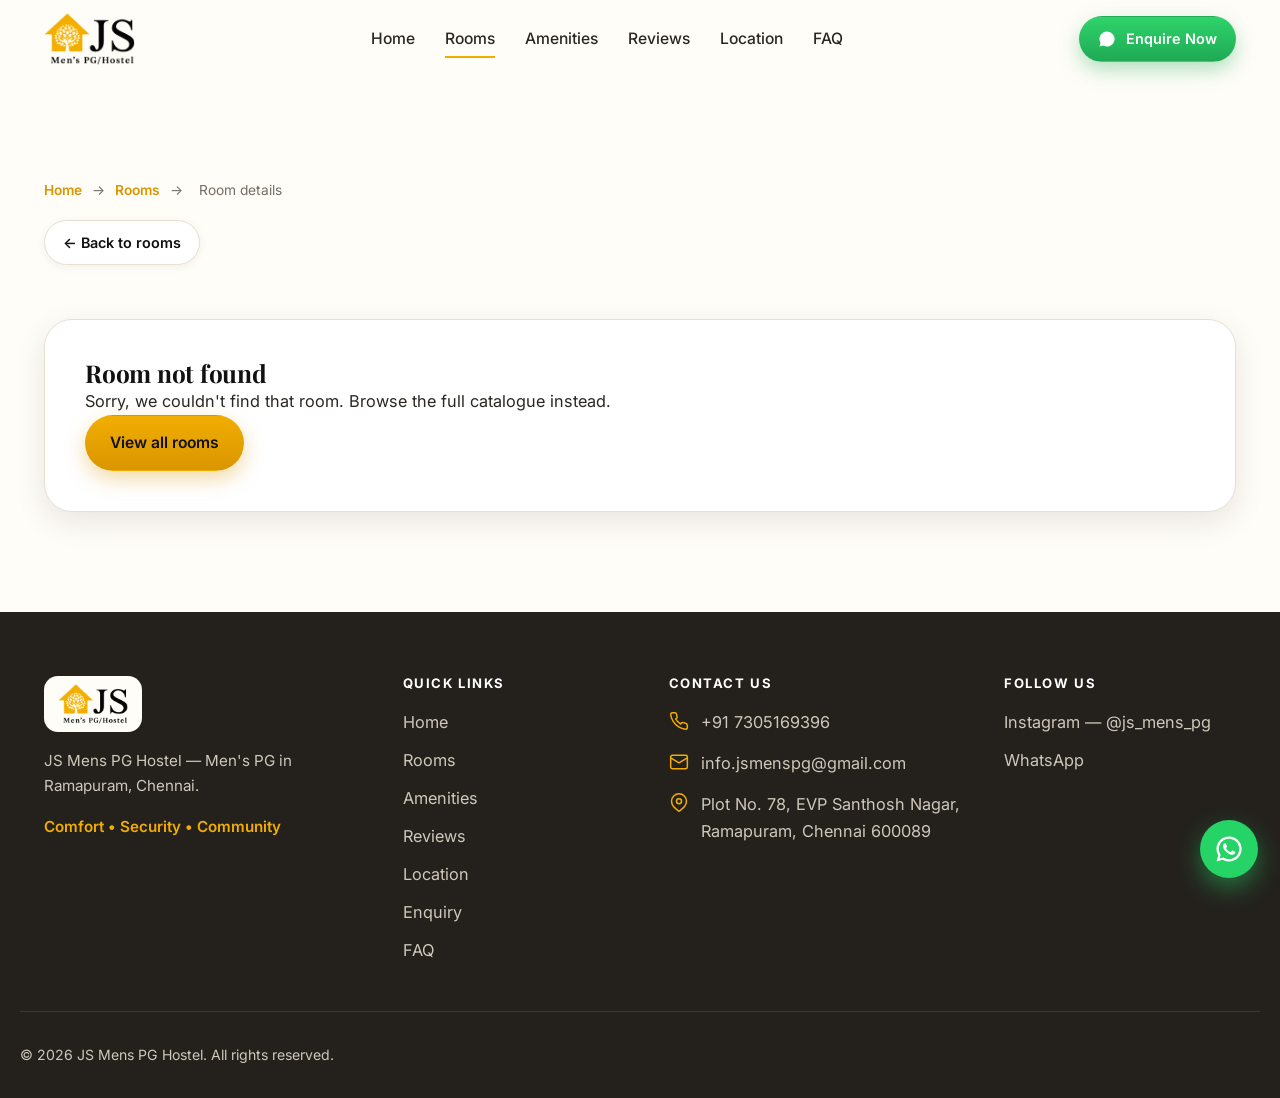
==== room.html @ adfd9f37 "Inset hero logo from right edge so the wordmark is no longer clipped The hero logo watermark used ne" ====
<!doctype html>
<html lang="en-IN">
<head>
<meta charset="UTF-8" />
<meta name="viewport" content="width=device-width, initial-scale=1.0" />
<meta name="theme-color" content="#f2ad00" />
<title>Room Details | Men's PG in Ramapuram, Chennai | JS Mens PG</title>
<meta name="description" content="Room photographs, monthly rent, security deposit and confirmed facilities for men's PG rooms at JS Mens PG, Ramapuram, Chennai. Enquire on WhatsApp." />
<meta name="robots" content="index, follow" />
<meta name="author" content="JS Mens PG Hostel" />
<link rel="canonical" href="https://jsmenspg.vercel.app/rooms.html" />
<meta property="og:type" content="website" />
<meta property="og:site_name" content="JS Mens PG Hostel" />
<meta property="og:locale" content="en_IN" />
<meta property="og:url" content="https://jsmenspg.vercel.app/rooms.html" />
<meta property="og:title" content="Room Details | Men's PG in Ramapuram, Chennai | JS Mens PG" />
<meta property="og:description" content="Room photographs, rent, deposit and facilities at JS Mens PG, Ramapuram, Chennai." />
<meta property="og:image" content="https://jsmenspg.vercel.app/assets/4_sharing_main.png" />
<meta name="twitter:card" content="summary_large_image" />
<meta name="twitter:title" content="Room Details | Men's PG in Ramapuram, Chennai | JS Mens PG" />
<meta name="twitter:description" content="Room photographs, rent, deposit and facilities at JS Mens PG, Ramapuram, Chennai." />
<meta name="twitter:image" content="https://jsmenspg.vercel.app/assets/4_sharing_main.png" />
<link rel="preconnect" href="https://fonts.googleapis.com" />
<link rel="preconnect" href="https://fonts.gstatic.com" crossorigin />
<link href="https://fonts.googleapis.com/css2?family=Playfair+Display:wght@600;700;800&family=Inter:wght@400;500;600;700&display=swap" rel="stylesheet" />
<link rel="stylesheet" href="styles.css?v=30" />
<script type="application/ld+json">
{
  "@context": "https://schema.org",
  "@type": "BreadcrumbList",
  "itemListElement": [
    { "@type": "ListItem", "position": 1, "name": "Home", "item": "https://jsmenspg.vercel.app/" },
    { "@type": "ListItem", "position": 2, "name": "Rooms", "item": "https://jsmenspg.vercel.app/rooms.html" },
    { "@type": "ListItem", "position": 3, "name": "Room details", "item": "https://jsmenspg.vercel.app/room.html" }
  ]
}
</script>
</head>
<body data-room-detail>
<div class="scroll-progress" id="scrollProgress" aria-hidden="true"></div>
<a class="skip-link" href="#roomDetail">Skip to room details</a>

<header class="site-header">
  <div class="container header-inner">
    <a class="brand" href="index.html#top" aria-label="JS Mens PG Hostel — home">
      <img src="assets/logo.png" alt="JS Mens PG Hostel logo" width="800" height="450" />
    </a>

    <nav class="nav" id="primaryNav" aria-label="Primary">
      <a href="index.html#top">Home</a>
      <a href="rooms.html" class="is-active">Rooms</a>
      <a href="index.html#amenities">Amenities</a>
      <a href="index.html#reviews">Reviews</a>
      <a href="index.html#location">Location</a>
      <a href="index.html#faq">FAQ</a>
    </nav>

    <div class="header-cta">
      <a class="btn btn--whatsapp btn--sm" id="headerWaBtn" href="#">
        <svg viewBox="0 0 24 24" fill="currentColor" aria-hidden="true"><path d="M12 2a10 10 0 0 0-8.6 15.1L2 22l5.05-1.36A10 10 0 1 0 12 2z"/></svg>
        Enquire Now
      </a>
      <button class="menu-toggle" id="menuToggle" aria-label="Open menu" aria-expanded="false" aria-controls="primaryNav"><span></span></button>
    </div>
  </div>
</header>

<main id="top">
  <section class="section">
    <div class="container">
      <nav class="breadcrumbs" aria-label="Breadcrumb" style="margin-bottom:18px;">
        <a href="index.html">Home</a> <span aria-hidden="true">→</span> <a href="rooms.html">Rooms</a> <span aria-hidden="true">→</span> <span aria-current="page">Room details</span>
      </nav>

      <section id="roomDetail" aria-live="polite">
        <a class="btn btn--ghost btn--sm detail-back" id="detailBack" href="rooms.html">← Back to rooms</a>
        <div id="detailBody"></div>
      </section>
    </div>
  </section>
</main>

<footer class="site-footer">
  <div class="container footer-grid">
    <div class="footer-brand">
      <a class="brand" href="index.html#top"><img src="assets/logo.png" alt="JS Mens PG Hostel logo" width="800" height="450" /></a>
      <p>JS Mens PG Hostel — Men's PG in Ramapuram, Chennai.</p>
      <p class="footer-tag">Comfort • Security • Community</p>
    </div>

    <div>
      <h4>Quick Links</h4>
      <ul class="footer-links">
        <li><a href="index.html#top">Home</a></li>
        <li><a href="rooms.html">Rooms</a></li>
        <li><a href="index.html#amenities">Amenities</a></li>
        <li><a href="index.html#reviews">Reviews</a></li>
        <li><a href="index.html#location">Location</a></li>
        <li><a href="index.html#enquiry">Enquiry</a></li>
        <li><a href="index.html#faq">FAQ</a></li>
      </ul>
    </div>

    <div>
      <h4>Contact Us</h4>
      <ul class="footer-contact">
        <li><svg class="ico" viewBox="0 0 24 24" fill="none" stroke="currentColor" stroke-width="1.8" stroke-linecap="round" stroke-linejoin="round" aria-hidden="true"><path d="M22 16.9v3a2 2 0 0 1-2.2 2 19.8 19.8 0 0 1-8.6-3.1 19.5 19.5 0 0 1-6-6A19.8 19.8 0 0 1 2 4.2 2 2 0 0 1 4 2h3a2 2 0 0 1 2 1.7c.1 1 .4 1.9.7 2.8a2 2 0 0 1-.5 2.1L8 9.6a16 16 0 0 0 6 6l1-1.2a2 2 0 0 1 2.1-.5c.9.3 1.8.6 2.8.7a2 2 0 0 1 1.7 2z"/></svg><a id="footerPhoneLink" href="#">+91 7305169396</a></li>
        <li><svg class="ico" viewBox="0 0 24 24" fill="none" stroke="currentColor" stroke-width="1.8" stroke-linecap="round" stroke-linejoin="round" aria-hidden="true"><rect x="2" y="4" width="20" height="16" rx="2"/><path d="m2 7 10 6 10-6"/></svg><a id="footerEmail" href="mailto:info.jsmenspg@gmail.com">info.jsmenspg@gmail.com</a></li>
        <li><svg class="ico" viewBox="0 0 24 24" fill="none" stroke="currentColor" stroke-width="1.8" stroke-linecap="round" stroke-linejoin="round" aria-hidden="true"><path d="M21 10c0 6-9 12-9 12s-9-6-9-12a9 9 0 0 1 18 0z"/><circle cx="12" cy="10" r="3"/></svg><span>Plot No. 78, EVP Santhosh Nagar, Ramapuram, Chennai 600089</span></li>
      </ul>
    </div>

    <div>
      <h4>Follow Us</h4>
      <ul class="footer-links">
        <li><a href="https://www.instagram.com/js_mens_pg/" target="_blank" rel="noopener noreferrer">Instagram — @js_mens_pg</a></li>
        <li><a id="footerWaLink" href="#" target="_blank" rel="noopener">WhatsApp</a></li>
      </ul>
    </div>
  </div>

  <div class="container footer-bottom">
    <span>© <span id="year"></span> JS Mens PG Hostel. All rights reserved.</span>
    <a class="to-top" id="toTop" href="#top">Back to top ↑</a>
  </div>
</footer>

<a class="fab-wa" id="fabWaBtn" href="#" aria-label="Enquire on WhatsApp" target="_blank" rel="noopener">
  <svg viewBox="0 0 24 24" fill="currentColor" aria-hidden="true"><path d="M12 2a10 10 0 0 0-8.6 15.1L2 22l5.05-1.36A10 10 0 1 0 12 2zm0 18.2a8.17 8.17 0 0 1-4.17-1.14l-.3-.18-3 .8.8-2.93-.2-.3A8.2 8.2 0 1 1 12 20.2zm4.5-6.13c-.24-.12-1.44-.71-1.66-.79-.22-.08-.38-.12-.55.12-.16.24-.63.79-.77.95-.14.16-.28.18-.52.06-.24-.12-1.02-.38-1.94-1.2-.72-.64-1.2-1.43-1.34-1.67-.14-.24-.02-.37.1-.49.11-.11.24-.28.36-.42.12-.14.16-.24.24-.4.08-.16.04-.3-.02-.42-.06-.12-.55-1.33-.76-1.82-.2-.48-.4-.42-.55-.42h-.47c-.16 0-.42.06-.64.3-.22.24-.85.83-.85 2.02 0 1.19.87 2.34 1 2.5.12.16 1.7 2.6 4.13 3.64.58.25 1.03.4 1.38.51.58.18 1.11.16 1.53.1.47-.07 1.44-.59 1.64-1.16.2-.57.2-1.06.14-1.16-.06-.1-.22-.16-.46-.28z"/></svg>
</a>

<script src="script.js?v=30" defer></script>
<script src="rooms.js?v=30" defer></script>
</body>
</html>
---- styles.css ----
/* ==========================================================================
   JS MENS PG HOSTEL — PREMIUM GOLD / BLACK / IVORY DESIGN SYSTEM
   Complete frontend redesign. All verified business data lives in
   script.js CONFIG + rooms.js ROOMS.
   ========================================================================== */

/* ---------------------------------- Tokens -------------------------------- */
:root {
  --gold: #f2ad00;
  --gold-deep: #d99600;
  --gold-soft: #fbe6a6;
  --black: #111111;
  --charcoal: #24211d;
  --ivory: #fffdf8;
  --cream: #faf5eb;
  --beige: #f5ebdd;
  --muted: #746d63;
  --border: #e8dfd1;
  --white: #ffffff;

  --ink-body: #2b2721;
  --shadow-sm: 0 2px 10px rgba(30, 24, 8, 0.06);
  --shadow-md: 0 10px 30px rgba(30, 24, 8, 0.10);
  --shadow-lg: 0 22px 55px rgba(30, 24, 8, 0.16);

  --radius: 18px;
  --radius-sm: 12px;
  --radius-lg: 28px;

  --maxw: 1240px;
  --gutter: 24px;
  --header-h: 78px;

  --serif: "Playfair Display", Georgia, "Times New Roman", serif;
  --sans: "Inter", -apple-system, BlinkMacSystemFont, "Segoe UI", Roboto,
    Helvetica, Arial, sans-serif;

  --ease: cubic-bezier(0.22, 0.61, 0.36, 1);
}

/* --------------------------------- Reset ---------------------------------- */
*,
*::before,
*::after {
  box-sizing: border-box;
}

* {
  margin: 0;
}

html {
  scroll-behavior: smooth;
  scroll-padding-top: calc(var(--header-h) + 12px);
  -webkit-text-size-adjust: 100%;
}

body {
  font-family: var(--sans);
  color: var(--ink-body);
  background: var(--ivory);
  line-height: 1.65;
  font-size: 1.02rem;
  -webkit-font-smoothing: antialiased;
  overflow-x: hidden;
}

img {
  max-width: 100%;
  display: block;
}

a {
  color: inherit;
  text-decoration: none;
}

button {
  font-family: inherit;
  cursor: pointer;
}

h1,
h2,
h3,
h4 {
  font-family: var(--serif);
  color: var(--black);
  line-height: 1.14;
  font-weight: 700;
  letter-spacing: -0.01em;
}

:focus-visible {
  outline: 3px solid var(--gold);
  outline-offset: 2px;
  border-radius: 4px;
}

/* --------------------------------- Layout --------------------------------- */
.container {
  width: 100%;
  max-width: var(--maxw);
  margin-inline: auto;
  padding-inline: var(--gutter);
}

.section {
  padding-block: clamp(56px, 8vw, 100px);
}

.section--cream {
  background: var(--cream);
}

.section--beige {
  background: var(--beige);
}

.eyebrow {
  display: inline-flex;
  align-items: center;
  gap: 12px;
  font-family: var(--sans);
  font-size: 0.78rem;
  font-weight: 700;
  letter-spacing: 0.16em;
  text-transform: uppercase;
  color: var(--gold-deep);
}

.eyebrow::before {
  content: "";
  width: 34px;
  height: 2px;
  background: var(--gold);
  border-radius: 2px;
}

.section-title {
  font-size: clamp(1.9rem, 3.6vw, 2.9rem);
  margin-top: 14px;
}

.section-sub {
  color: var(--muted);
  max-width: 52ch;
  margin-top: 14px;
  font-size: 1.06rem;
}

.section-head {
  display: flex;
  align-items: flex-end;
  justify-content: space-between;
  gap: 24px;
  flex-wrap: wrap;
}

/* --------------------------------- Buttons -------------------------------- */
.btn {
  display: inline-flex;
  align-items: center;
  justify-content: center;
  gap: 10px;
  padding: 14px 24px;
  border-radius: 999px;
  font-weight: 600;
  font-size: 0.98rem;
  border: 1.5px solid transparent;
  transition: transform 0.18s var(--ease), box-shadow 0.18s var(--ease),
    background 0.18s var(--ease), color 0.18s var(--ease);
  white-space: nowrap;
}

.btn svg {
  width: 18px;
  height: 18px;
}

.btn--gold {
  background: linear-gradient(180deg, var(--gold), var(--gold-deep));
  color: var(--black);
  box-shadow: 0 8px 20px rgba(217, 150, 0, 0.35);
}

.btn--gold:hover {
  transform: translateY(-2px);
  box-shadow: 0 12px 26px rgba(217, 150, 0, 0.45);
}

.btn--ghost {
  background: var(--white);
  color: var(--black);
  border-color: var(--border);
  box-shadow: var(--shadow-sm);
}

.btn--ghost:hover {
  transform: translateY(-2px);
  border-color: var(--gold);
}

.btn--dark {
  background: var(--black);
  color: var(--white);
}

.btn--dark:hover {
  transform: translateY(-2px);
  background: var(--charcoal);
}

.btn--whatsapp {
  background: linear-gradient(180deg, #2fd36b, #1faa54);
  color: #fff;
  box-shadow: 0 8px 20px rgba(31, 170, 84, 0.35);
}

.btn--whatsapp:hover {
  transform: translateY(-2px);
  box-shadow: 0 12px 26px rgba(31, 170, 84, 0.45);
}

.btn--call {
  background: linear-gradient(180deg, #3b82f6, #1d5fd0);
  color: #fff;
  box-shadow: 0 8px 20px rgba(29, 95, 208, 0.35);
}

.btn--call:hover {
  transform: translateY(-2px);
  box-shadow: 0 12px 26px rgba(29, 95, 208, 0.45);
}

.btn--sm {
  padding: 10px 18px;
  font-size: 0.9rem;
}

/* --------------------------------- Header --------------------------------- */
.site-header {
  position: sticky;
  top: 0;
  z-index: 100;
  background: rgba(255, 253, 248, 0.92);
  backdrop-filter: saturate(1.4) blur(8px);
  border-bottom: 1px solid transparent;
  transition: box-shadow 0.25s var(--ease), border-color 0.25s var(--ease);
}

.site-header.is-scrolled {
  border-bottom-color: var(--border);
  box-shadow: var(--shadow-sm);
}

.header-inner {
  height: var(--header-h);
  display: flex;
  align-items: center;
  justify-content: space-between;
  gap: 24px;
}

.brand {
  display: flex;
  align-items: center;
  gap: 12px;
}

.brand img {
  height: 52px;
  width: auto;
}

.nav {
  display: flex;
  align-items: center;
  gap: 30px;
}

.nav a {
  font-weight: 500;
  font-size: 0.98rem;
  color: var(--ink-body);
  position: relative;
  padding: 6px 0;
}

.nav a::after {
  content: "";
  position: absolute;
  left: 0;
  bottom: 0;
  height: 2px;
  width: 0;
  background: var(--gold);
  transition: width 0.22s var(--ease);
}

.nav a:hover::after,
.nav a.is-active::after {
  width: 100%;
}

.header-cta {
  display: flex;
  align-items: center;
  gap: 14px;
}

.menu-toggle {
  display: none;
  width: 46px;
  height: 46px;
  border-radius: 12px;
  border: 1px solid var(--border);
  background: var(--white);
  align-items: center;
  justify-content: center;
}

.menu-toggle span,
.menu-toggle span::before,
.menu-toggle span::after {
  content: "";
  display: block;
  width: 20px;
  height: 2px;
  background: var(--black);
  position: relative;
  transition: transform 0.2s var(--ease), opacity 0.2s var(--ease);
}

.menu-toggle span::before {
  position: absolute;
  top: -6px;
}

.menu-toggle span::after {
  position: absolute;
  top: 6px;
}

.menu-toggle[aria-expanded="true"] span {
  background: transparent;
}

.menu-toggle[aria-expanded="true"] span::before {
  transform: translateY(6px) rotate(45deg);
}

.menu-toggle[aria-expanded="true"] span::after {
  transform: translateY(-6px) rotate(-45deg);
}

/* ---------------------------------- Hero ---------------------------------- */
.hero {
  position: relative;
  overflow: hidden;
  isolation: isolate;
  display: flex;
  align-items: center;
  min-height: clamp(560px, 88vh, 860px);
  background:
    radial-gradient(60% 78% at 76% 46%, rgba(242, 173, 0, 0.12) 0%, rgba(242, 173, 0, 0) 62%),
    linear-gradient(160deg, var(--ivory) 0%, var(--cream) 55%, var(--beige) 100%);
}

.hero-mark {
  position: absolute;
  top: 50%;
  right: clamp(28px, 4vw, 72px);
  width: clamp(280px, 40vw, 560px);
  height: auto;
  transform: translateY(-50%);
  opacity: 0.9;
  z-index: 0;
  pointer-events: none;
  will-change: transform, opacity;
}

.hero-inner {
  position: relative;
  z-index: 1;
  padding-block: clamp(48px, 7vw, 90px);
}

.hero-copy {
  max-width: 660px;
}

.hero .eyebrow {
  color: var(--gold-deep);
}

.hero h1 {
  font-size: clamp(2.4rem, 5.4vw, 4.2rem);
  margin-top: 18px;
  color: var(--black);
}

.hero h1 .accent {
  color: var(--gold-deep);
}

.hero-lede {
  color: var(--muted);
  font-size: 1.16rem;
  margin-top: 18px;
  max-width: 46ch;
}

.hero-actions {
  display: flex;
  gap: 14px;
  margin-top: 32px;
  flex-wrap: wrap;
}

.hero-benefits {
  display: grid;
  grid-template-columns: repeat(4, 1fr);
  gap: 18px;
  margin-top: 44px;
  padding-top: 28px;
  border-top: 1px solid var(--border);
}

.benefit {
  display: flex;
  flex-direction: column;
  align-items: center;
  gap: 8px;
  text-align: center;
  font-size: 0.86rem;
  font-weight: 600;
  color: var(--charcoal);
}

.benefit .ico {
  width: 40px;
  height: 40px;
  color: var(--gold-deep);
}

/* ----------------------------- Room carousel ------------------------------ */
.carousel {
  margin-top: 40px;
  position: relative;
}

.carousel-track {
  display: flex;
  gap: 22px;
  overflow-x: auto;
  scroll-snap-type: x mandatory;
  padding: 6px 4px 26px;
  scrollbar-width: none;
  -webkit-overflow-scrolling: touch;
}

.carousel-track::-webkit-scrollbar {
  display: none;
}

.room-card {
  flex: 0 0 clamp(258px, 26vw, 300px);
  scroll-snap-align: start;
  background: var(--white);
  border: 1px solid var(--border);
  border-radius: var(--radius);
  overflow: hidden;
  box-shadow: var(--shadow-sm);
  display: flex;
  flex-direction: column;
  transition: transform 0.22s var(--ease), box-shadow 0.22s var(--ease);
}

.room-card:hover {
  transform: translateY(-6px);
  box-shadow: var(--shadow-md);
}

.room-card__photo {
  aspect-ratio: 4 / 3;
  background: var(--beige);
  position: relative;
  overflow: hidden;
}

.room-card__photo img {
  width: 100%;
  height: 100%;
  object-fit: cover;
}

.room-card__photo .no-photo {
  position: absolute;
  inset: 0;
  display: grid;
  place-items: center;
  color: var(--muted);
  background: repeating-linear-gradient(
    45deg,
    var(--beige),
    var(--beige) 12px,
    #efe4d3 12px,
    #efe4d3 24px
  );
}

.room-card__body {
  padding: 18px 18px 20px;
  display: flex;
  flex-direction: column;
  gap: 6px;
  flex: 1;
}

.room-card__type {
  font-size: 0.74rem;
  font-weight: 700;
  letter-spacing: 0.1em;
  text-transform: uppercase;
  color: var(--gold-deep);
}

.room-card__name {
  font-size: 1.22rem;
}

.room-card__price {
  font-weight: 700;
  color: var(--black);
  font-size: 1.05rem;
  margin-top: 2px;
}

.room-card__price span {
  font-weight: 500;
  color: var(--muted);
  font-size: 0.9rem;
}

.room-card__deposit {
  font-size: 0.88rem;
  color: var(--muted);
}

.room-card__foot {
  margin-top: auto;
  padding-top: 14px;
  display: flex;
  align-items: center;
  gap: 10px;
}

.room-card__foot .btn {
  flex: 1;
}

.icon-btn {
  width: 42px;
  height: 42px;
  flex: 0 0 42px;
  border-radius: 50%;
  border: 1px solid var(--border);
  background: var(--white);
  display: grid;
  place-items: center;
  color: var(--gold-deep);
  transition: background 0.18s var(--ease), color 0.18s var(--ease);
}

.icon-btn:hover {
  background: var(--gold);
  color: var(--black);
}

.icon-btn svg {
  width: 20px;
  height: 20px;
}

.carousel-nav {
  display: flex;
  gap: 10px;
}

.carousel-nav .icon-btn {
  width: 48px;
  height: 48px;
  box-shadow: var(--shadow-sm);
}

.carousel-nav .icon-btn:disabled {
  opacity: 0.4;
  cursor: default;
  background: var(--white);
  color: var(--muted);
}

/* -------------------------------- Amenities ------------------------------- */
.amenities-grid {
  display: grid;
  grid-template-columns: repeat(4, 1fr);
  gap: 20px;
  margin-top: 44px;
}

.amenity {
  background: var(--cream);
  border: 1px solid var(--border);
  border-radius: var(--radius);
  padding: 28px 20px;
  text-align: center;
  display: flex;
  flex-direction: column;
  align-items: center;
  gap: 12px;
  transition: transform 0.2s var(--ease), box-shadow 0.2s var(--ease);
}

.amenity:hover {
  transform: translateY(-4px);
  box-shadow: var(--shadow-md);
}

.amenity .ico {
  width: 46px;
  height: 46px;
  color: var(--gold-deep);
}

.amenity h3 {
  font-family: var(--sans);
  font-size: 1rem;
  font-weight: 700;
  color: var(--black);
}

.amenity-photo-band {
  display: grid;
  grid-template-columns: repeat(3, 1fr);
  gap: 20px;
  margin-top: 28px;
}

.amenity-photo {
  border-radius: var(--radius);
  overflow: hidden;
  box-shadow: var(--shadow-sm);
  aspect-ratio: 4 / 3;
  position: relative;
}

.amenity-photo img {
  width: 100%;
  height: 100%;
  object-fit: cover;
}

.amenity-photo figcaption {
  position: absolute;
  left: 0;
  right: 0;
  bottom: 0;
  padding: 22px 16px 12px;
  background: linear-gradient(transparent, rgba(17, 17, 17, 0.72));
  color: var(--white);
  font-size: 0.86rem;
  font-weight: 600;
}

/* --------------------------------- Reviews -------------------------------- */
.reviews {
  background: var(--cream);
}

.reviews-summary {
  display: flex;
  align-items: center;
  gap: 14px;
  margin-top: 20px;
}

.google-badge {
  display: inline-flex;
  align-items: center;
  gap: 8px;
  font-weight: 700;
  color: var(--black);
}

.google-badge .g {
  font-family: var(--sans);
  font-weight: 800;
}

.reviews-empty {
  margin-top: 34px;
  background: var(--white);
  border: 1px dashed var(--border);
  border-radius: var(--radius);
  padding: 40px 28px;
  text-align: center;
  color: var(--muted);
}

.reviews-empty strong {
  color: var(--black);
  font-family: var(--serif);
  font-size: 1.3rem;
  display: block;
  margin-bottom: 8px;
}

/* --------------------------------- Location ------------------------------- */
.location-grid {
  display: grid;
  grid-template-columns: 1fr 1.1fr;
  gap: 34px;
  align-items: stretch;
  margin-top: 40px;
}

.address-card {
  background: var(--white);
  border: 1px solid var(--border);
  border-radius: var(--radius);
  padding: 26px;
  box-shadow: var(--shadow-sm);
}

.address-card .label {
  font-size: 0.78rem;
  font-weight: 700;
  letter-spacing: 0.12em;
  text-transform: uppercase;
  color: var(--gold-deep);
}

.address-card address {
  font-style: normal;
  font-size: 1.1rem;
  color: var(--black);
  margin-top: 10px;
  font-weight: 600;
}

.landmarks {
  list-style: none;
  padding: 0;
  margin: 22px 0 0;
  display: grid;
  grid-template-columns: 1fr 1fr;
  gap: 12px 18px;
}

.landmarks li {
  display: flex;
  align-items: center;
  gap: 10px;
  color: var(--ink-body);
  font-size: 0.96rem;
}

.landmarks li::before {
  content: "";
  width: 8px;
  height: 8px;
  border-radius: 50%;
  background: var(--gold);
  flex: 0 0 8px;
}

.location-actions {
  display: flex;
  gap: 12px;
  margin-top: 26px;
  flex-wrap: wrap;
}

.map-frame {
  border-radius: var(--radius);
  overflow: hidden;
  box-shadow: var(--shadow-md);
  border: 1px solid var(--border);
  min-height: 340px;
  height: 100%;
}

.map-frame iframe {
  width: 100%;
  height: 100%;
  min-height: 340px;
  border: 0;
  display: block;
}

/* --------------------------------- Enquiry -------------------------------- */
.enquiry-grid {
  display: grid;
  grid-template-columns: 1fr 1fr;
  gap: 40px;
  align-items: start;
  margin-top: 40px;
}

.contact-methods {
  display: grid;
  gap: 14px;
  margin-top: 26px;
}

.contact-method {
  display: flex;
  align-items: center;
  gap: 14px;
  background: var(--white);
  border: 1px solid var(--border);
  border-radius: var(--radius-sm);
  padding: 16px 18px;
  transition: border-color 0.18s var(--ease), transform 0.18s var(--ease);
}

.contact-method:hover {
  border-color: var(--gold);
  transform: translateX(3px);
}

.contact-method .ico {
  width: 26px;
  height: 26px;
  color: var(--gold-deep);
  flex: 0 0 26px;
}

.contact-method .m-label {
  font-size: 0.8rem;
  color: var(--muted);
  font-weight: 600;
}

.contact-method .m-value {
  font-weight: 700;
  color: var(--black);
}

.enquiry-form {
  background: var(--white);
  border: 1px solid var(--border);
  border-radius: var(--radius-lg);
  padding: 30px;
  box-shadow: var(--shadow-md);
}

.field {
  margin-bottom: 16px;
}

.field label {
  display: block;
  font-size: 0.86rem;
  font-weight: 600;
  color: var(--ink-body);
  margin-bottom: 7px;
}

.field input,
.field select,
.field textarea {
  width: 100%;
  padding: 13px 15px;
  border: 1.5px solid var(--border);
  border-radius: var(--radius-sm);
  font-family: inherit;
  font-size: 1rem;
  color: var(--ink-body);
  background: var(--ivory);
  transition: border-color 0.18s var(--ease), box-shadow 0.18s var(--ease);
}

.field textarea {
  resize: vertical;
  min-height: 110px;
}

.field input:focus,
.field select:focus,
.field textarea:focus {
  outline: none;
  border-color: var(--gold);
  box-shadow: 0 0 0 4px rgba(242, 173, 0, 0.16);
}

.field .error {
  color: #c0392b;
  font-size: 0.82rem;
  margin-top: 6px;
  display: none;
}

.field.invalid input,
.field.invalid textarea,
.field.invalid select {
  border-color: #c0392b;
}

.field.invalid .error {
  display: block;
}

.form-row {
  display: grid;
  grid-template-columns: 1fr 1fr;
  gap: 16px;
}

.form-note {
  font-size: 0.84rem;
  color: var(--muted);
  margin-top: 12px;
}

.enquiry-form .btn {
  width: 100%;
  margin-top: 6px;
}

/* ----------------------------------- FAQ ---------------------------------- */
.faq {
  margin-top: 60px;
}

.faq-list {
  margin-top: 26px;
  display: grid;
  gap: 12px;
  max-width: 860px;
}

.faq-item {
  background: var(--white);
  border: 1px solid var(--border);
  border-radius: var(--radius-sm);
  overflow: hidden;
}

.faq-item summary {
  list-style: none;
  cursor: pointer;
  padding: 18px 20px;
  font-weight: 600;
  color: var(--black);
  display: flex;
  align-items: center;
  justify-content: space-between;
  gap: 16px;
}

.faq-item summary::-webkit-details-marker {
  display: none;
}

.faq-item summary::after {
  content: "+";
  font-size: 1.4rem;
  color: var(--gold-deep);
  line-height: 1;
  transition: transform 0.2s var(--ease);
}

.faq-item[open] summary::after {
  transform: rotate(45deg);
}

.faq-item p {
  padding: 0 20px 20px;
  color: var(--muted);
}

/* ---------------------------------- Detail -------------------------------- */
.room-detail {
  background: var(--white);
  border: 1px solid var(--border);
  border-radius: var(--radius-lg);
  box-shadow: var(--shadow-md);
  padding: clamp(22px, 4vw, 40px);
  margin-top: 34px;
}

.room-detail[hidden] {
  display: none;
}

.detail-back {
  margin-bottom: 20px;
}

.detail-grid {
  display: grid;
  grid-template-columns: 1.1fr 1fr;
  gap: 30px;
  align-items: start;
}

.detail-gallery .main {
  border-radius: var(--radius);
  overflow: hidden;
  aspect-ratio: 4 / 3;
  background: var(--beige);
}

.detail-gallery .main img {
  width: 100%;
  height: 100%;
  object-fit: cover;
}

.detail-gallery .thumbs {
  display: grid;
  grid-template-columns: repeat(3, 1fr);
  gap: 12px;
  margin-top: 12px;
}

.detail-gallery .thumbs button {
  border: 2px solid var(--border);
  border-radius: 12px;
  overflow: hidden;
  padding: 0;
  background: var(--beige);
  aspect-ratio: 4 / 3;
}

.detail-gallery .thumbs button.is-active {
  border-color: var(--gold);
}

.detail-gallery .thumbs img {
  width: 100%;
  height: 100%;
  object-fit: cover;
}

.detail-info h2 {
  font-size: clamp(1.6rem, 3vw, 2.2rem);
}

.detail-price {
  font-size: 1.5rem;
  font-weight: 800;
  color: var(--gold-deep);
  margin: 12px 0 4px;
}

.detail-facts {
  margin: 20px 0;
  display: grid;
  gap: 10px;
}

.detail-facts .row {
  display: flex;
  justify-content: space-between;
  gap: 16px;
  padding-bottom: 10px;
  border-bottom: 1px dashed var(--border);
}

.detail-facts .row dt {
  color: var(--muted);
  font-weight: 600;
}

.detail-facts .row dd {
  color: var(--black);
  font-weight: 600;
  text-align: right;
}

.facility-list {
  list-style: none;
  padding: 0;
  margin: 8px 0 24px;
  display: grid;
  gap: 10px;
}

.facility-list li {
  display: flex;
  align-items: flex-start;
  gap: 10px;
  color: var(--ink-body);
}

.facility-list li svg {
  width: 18px;
  height: 18px;
  color: var(--gold-deep);
  flex: 0 0 18px;
  margin-top: 3px;
}

.detail-actions {
  display: flex;
  gap: 12px;
  flex-wrap: wrap;
}

/* ---------------------------------- Footer -------------------------------- */
.site-footer {
  background: var(--charcoal);
  color: #cfc7ba;
  padding-top: 64px;
}

.footer-grid {
  display: grid;
  grid-template-columns: 1.4fr 1fr 1.3fr 1fr;
  gap: 34px;
}

.footer-brand .brand img {
  height: 56px;
  width: auto;
  background: var(--ivory);
  padding: 8px 14px;
  border-radius: 14px;
}

.footer-brand p {
  margin-top: 16px;
  font-size: 0.95rem;
  max-width: 30ch;
}

.footer-tag {
  color: var(--gold);
  font-weight: 600;
  margin-top: 10px;
}

.site-footer h4 {
  color: var(--white);
  font-family: var(--sans);
  font-size: 0.82rem;
  letter-spacing: 0.12em;
  text-transform: uppercase;
  margin-bottom: 18px;
}

.footer-links {
  list-style: none;
  padding: 0;
  display: grid;
  gap: 11px;
}

.footer-links a {
  color: #cfc7ba;
  transition: color 0.16s var(--ease);
}

.footer-links a:hover {
  color: var(--gold);
}

.footer-contact {
  list-style: none;
  padding: 0;
  display: grid;
  gap: 14px;
}

.footer-contact li {
  display: flex;
  align-items: flex-start;
  gap: 12px;
}

.footer-contact .ico {
  width: 20px;
  height: 20px;
  color: var(--gold);
  flex: 0 0 20px;
  margin-top: 2px;
}

.footer-contact a:hover {
  color: var(--gold);
}

.footer-bottom {
  margin-top: 48px;
  border-top: 1px solid rgba(255, 255, 255, 0.1);
  padding: 22px 0;
  display: flex;
  align-items: center;
  justify-content: space-between;
  gap: 16px;
  flex-wrap: wrap;
  font-size: 0.88rem;
}

.to-top {
  display: inline-flex;
  align-items: center;
  gap: 8px;
  color: var(--gold);
  font-weight: 600;
  border: 1px solid rgba(242, 173, 0, 0.4);
  border-radius: 999px;
  padding: 8px 16px;
  transition: background 0.18s var(--ease);
}

.to-top:hover {
  background: rgba(242, 173, 0, 0.12);
}

/* -------------------------------- Floating WA ----------------------------- */
.fab-wa {
  position: fixed;
  right: 22px;
  bottom: 22px;
  z-index: 90;
  width: 58px;
  height: 58px;
  border-radius: 50%;
  background: #25d366;
  color: #fff;
  display: grid;
  place-items: center;
  box-shadow: 0 10px 24px rgba(37, 211, 102, 0.45);
  transition: transform 0.18s var(--ease);
}

.fab-wa:hover {
  transform: scale(1.06);
}

.fab-wa svg {
  width: 30px;
  height: 30px;
}

/* --------------------------------- Reveal --------------------------------- */
.reveal {
  opacity: 0;
  transform: translateY(26px) scale(0.985);
  transition: opacity 0.75s cubic-bezier(0.16, 1, 0.3, 1),
    transform 0.75s cubic-bezier(0.16, 1, 0.3, 1);
}

.reveal.is-visible {
  opacity: 1;
  transform: none;
}

/* ------------------------------ Scroll progress --------------------------- */
.scroll-progress {
  position: fixed;
  top: 0;
  left: 0;
  height: 3px;
  width: 0;
  z-index: 300;
  background: linear-gradient(90deg, var(--gold), var(--gold-deep));
  box-shadow: 0 1px 8px rgba(217, 150, 0, 0.5);
  pointer-events: none;
}

/* --------------------------- Hero entrance motion ------------------------- */
@keyframes heroUp {
  from {
    opacity: 0;
    transform: translateY(26px);
  }
  to {
    opacity: 1;
    transform: none;
  }
}

.hero-copy > * {
  opacity: 0;
  animation: heroUp 0.9s cubic-bezier(0.16, 1, 0.3, 1) forwards;
}

.hero-copy > *:nth-child(1) { animation-delay: 0.12s; }
.hero-copy > *:nth-child(2) { animation-delay: 0.24s; }
.hero-copy > *:nth-child(3) { animation-delay: 0.36s; }
.hero-copy > *:nth-child(4) { animation-delay: 0.48s; }
.hero-copy > *:nth-child(5) { animation-delay: 0.6s; }

/* -------------------------------- Utilities ------------------------------- */
.breadcrumbs {
  font-size: 0.86rem;
  color: var(--muted);
}

.breadcrumbs a {
  color: var(--gold-deep);
  font-weight: 600;
}

.breadcrumbs a:hover {
  text-decoration: underline;
}

.breadcrumbs span {
  margin-inline: 6px;
}
.sr-only {
  position: absolute;
  width: 1px;
  height: 1px;
  padding: 0;
  margin: -1px;
  overflow: hidden;
  clip: rect(0, 0, 0, 0);
  white-space: nowrap;
  border: 0;
}

.skip-link {
  position: absolute;
  left: 12px;
  top: -60px;
  background: var(--black);
  color: #fff;
  padding: 10px 16px;
  border-radius: 8px;
  z-index: 200;
  transition: top 0.2s var(--ease);
}

.skip-link:focus {
  top: 12px;
}

/* -------------------------------- Responsive ------------------------------ */
@media (max-width: 980px) {
  .hero {
    min-height: clamp(520px, 92vh, 760px);
  }

  .hero-copy {
    max-width: 100%;
  }

  .hero-mark {
    width: clamp(220px, 42vw, 380px);
    opacity: 0.6;
    right: 16px;
  }

  .amenities-grid {
    grid-template-columns: repeat(2, 1fr);
  }

  .location-grid,
  .enquiry-grid,
  .detail-grid {
    grid-template-columns: 1fr;
  }

  .footer-grid {
    grid-template-columns: 1fr 1fr;
    gap: 30px;
  }
}

@media (max-width: 820px) {
  .nav {
    position: fixed;
    inset: var(--header-h) 0 auto 0;
    flex-direction: column;
    align-items: stretch;
    gap: 4px;
    background: var(--ivory);
    border-bottom: 1px solid var(--border);
    padding: 16px var(--gutter) 22px;
    box-shadow: var(--shadow-md);
    transform: translateY(-140%);
    transition: transform 0.28s var(--ease);
  }

  .nav.is-open {
    transform: translateY(0);
  }

  .nav a {
    padding: 12px 4px;
    border-bottom: 1px solid var(--border);
  }

  .nav a::after {
    display: none;
  }

  .menu-toggle {
    display: flex;
  }

  .header-cta .btn {
    display: none;
  }
}

@media (max-width: 560px) {
  :root {
    --gutter: 18px;
    --header-h: 66px;
  }

  .brand img {
    height: 44px;
  }

  .hero {
    min-height: clamp(500px, 86vh, 680px);
  }

  .hero-inner {
    padding-block: 40px 52px;
  }

  .hero-mark {
    top: auto;
    bottom: 10px;
    right: 10px;
    transform: none;
    width: clamp(170px, 52vw, 260px);
    opacity: 0.14;
  }

  .hero h1 {
    font-size: clamp(2rem, 9vw, 2.6rem);
  }

  .hero-lede {
    font-size: 1.02rem;
  }

  .hero-actions .btn {
    flex: 1 1 auto;
    justify-content: center;
    text-align: center;
  }

  .hero-benefits {
    grid-template-columns: repeat(2, 1fr);
    gap: 22px 12px;
  }

  .amenities-grid {
    grid-template-columns: 1fr 1fr;
    gap: 14px;
  }

  .amenity-photo-band {
    grid-template-columns: 1fr;
  }

  .form-row {
    grid-template-columns: 1fr;
  }

  .landmarks {
    grid-template-columns: 1fr;
  }

  .footer-grid {
    grid-template-columns: 1fr;
  }

  .section-head {
    align-items: flex-start;
  }

  .room-card {
    flex-basis: 82%;
  }
}

/* ------------------------------ Reduced motion ---------------------------- */
@media (prefers-reduced-motion: reduce) {
  html {
    scroll-behavior: auto;
  }

  *,
  *::before,
  *::after {
    animation-duration: 0.001ms !important;
    transition-duration: 0.001ms !important;
  }

  .reveal {
    opacity: 1;
    transform: none;
  }

  .hero-copy > * {
    opacity: 1;
    animation: none;
  }
}
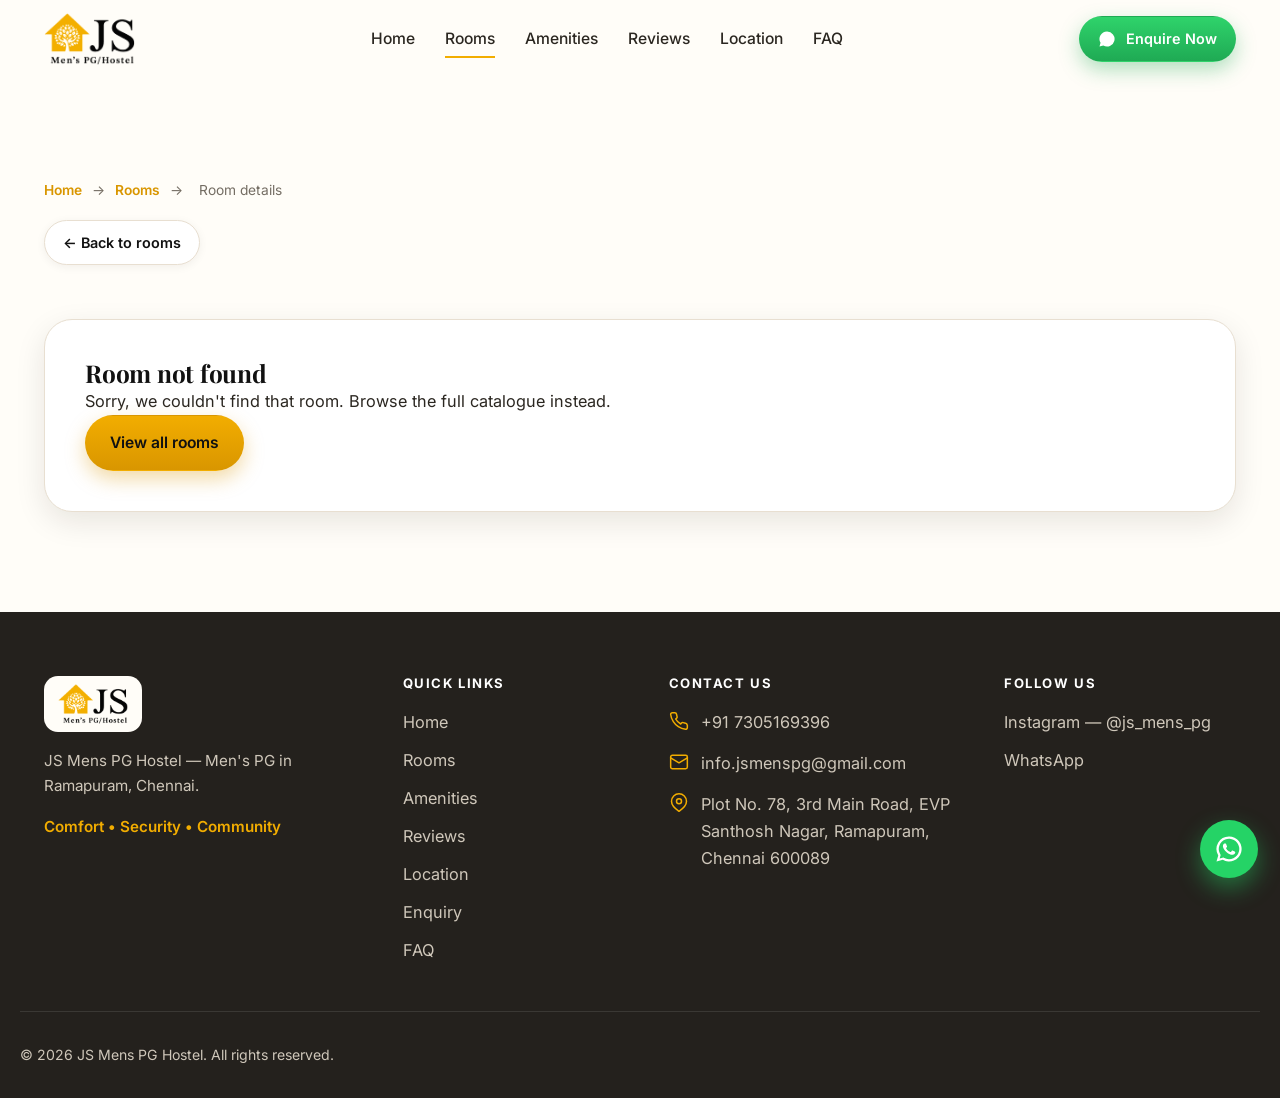
==== commit 6be6b1d2: "Apply owner content pass: room-name font, address, amenities, JustDial reviews, location groups - Ro" ====
--- a/room.html
+++ b/room.html
@@ -23,7 +23,7 @@
 <link rel="preconnect" href="https://fonts.googleapis.com" />
 <link rel="preconnect" href="https://fonts.gstatic.com" crossorigin />
 <link href="https://fonts.googleapis.com/css2?family=Playfair+Display:wght@600;700;800&family=Inter:wght@400;500;600;700&display=swap" rel="stylesheet" />
-<link rel="stylesheet" href="styles.css?v=30" />
+<link rel="stylesheet" href="styles.css?v=33" />
 <script type="application/ld+json">
 {
   "@context": "https://schema.org",
@@ -106,7 +106,7 @@
       <ul class="footer-contact">
         <li><svg class="ico" viewBox="0 0 24 24" fill="none" stroke="currentColor" stroke-width="1.8" stroke-linecap="round" stroke-linejoin="round" aria-hidden="true"><path d="M22 16.9v3a2 2 0 0 1-2.2 2 19.8 19.8 0 0 1-8.6-3.1 19.5 19.5 0 0 1-6-6A19.8 19.8 0 0 1 2 4.2 2 2 0 0 1 4 2h3a2 2 0 0 1 2 1.7c.1 1 .4 1.9.7 2.8a2 2 0 0 1-.5 2.1L8 9.6a16 16 0 0 0 6 6l1-1.2a2 2 0 0 1 2.1-.5c.9.3 1.8.6 2.8.7a2 2 0 0 1 1.7 2z"/></svg><a id="footerPhoneLink" href="#">+91 7305169396</a></li>
         <li><svg class="ico" viewBox="0 0 24 24" fill="none" stroke="currentColor" stroke-width="1.8" stroke-linecap="round" stroke-linejoin="round" aria-hidden="true"><rect x="2" y="4" width="20" height="16" rx="2"/><path d="m2 7 10 6 10-6"/></svg><a id="footerEmail" href="mailto:info.jsmenspg@gmail.com">info.jsmenspg@gmail.com</a></li>
-        <li><svg class="ico" viewBox="0 0 24 24" fill="none" stroke="currentColor" stroke-width="1.8" stroke-linecap="round" stroke-linejoin="round" aria-hidden="true"><path d="M21 10c0 6-9 12-9 12s-9-6-9-12a9 9 0 0 1 18 0z"/><circle cx="12" cy="10" r="3"/></svg><span>Plot No. 78, EVP Santhosh Nagar, Ramapuram, Chennai 600089</span></li>
+        <li><svg class="ico" viewBox="0 0 24 24" fill="none" stroke="currentColor" stroke-width="1.8" stroke-linecap="round" stroke-linejoin="round" aria-hidden="true"><path d="M21 10c0 6-9 12-9 12s-9-6-9-12a9 9 0 0 1 18 0z"/><circle cx="12" cy="10" r="3"/></svg><span>Plot No. 78, 3rd Main Road, EVP Santhosh Nagar, Ramapuram, Chennai 600089</span></li>
       </ul>
     </div>
 
@@ -129,7 +129,7 @@
   <svg viewBox="0 0 24 24" fill="currentColor" aria-hidden="true"><path d="M12 2a10 10 0 0 0-8.6 15.1L2 22l5.05-1.36A10 10 0 1 0 12 2zm0 18.2a8.17 8.17 0 0 1-4.17-1.14l-.3-.18-3 .8.8-2.93-.2-.3A8.2 8.2 0 1 1 12 20.2zm4.5-6.13c-.24-.12-1.44-.71-1.66-.79-.22-.08-.38-.12-.55.12-.16.24-.63.79-.77.95-.14.16-.28.18-.52.06-.24-.12-1.02-.38-1.94-1.2-.72-.64-1.2-1.43-1.34-1.67-.14-.24-.02-.37.1-.49.11-.11.24-.28.36-.42.12-.14.16-.24.24-.4.08-.16.04-.3-.02-.42-.06-.12-.55-1.33-.76-1.82-.2-.48-.4-.42-.55-.42h-.47c-.16 0-.42.06-.64.3-.22.24-.85.83-.85 2.02 0 1.19.87 2.34 1 2.5.12.16 1.7 2.6 4.13 3.64.58.25 1.03.4 1.38.51.58.18 1.11.16 1.53.1.47-.07 1.44-.59 1.64-1.16.2-.57.2-1.06.14-1.16-.06-.1-.22-.16-.46-.28z"/></svg>
 </a>
 
-<script src="script.js?v=30" defer></script>
-<script src="rooms.js?v=30" defer></script>
+<script src="script.js?v=33" defer></script>
+<script src="rooms.js?v=33" defer></script>
 </body>
 </html>
--- a/styles.css
+++ b/styles.css
@@ -527,7 +527,9 @@
 }
 
 .room-card__name {
+  font-family: var(--sans);
   font-size: 1.22rem;
+  font-variant-numeric: lining-nums tabular-nums;
 }
 
 .room-card__price {
@@ -613,12 +615,12 @@
   background: var(--cream);
   border: 1px solid var(--border);
   border-radius: var(--radius);
-  padding: 28px 20px;
+  padding: 22px 16px;
   text-align: center;
   display: flex;
   flex-direction: column;
   align-items: center;
-  gap: 12px;
+  gap: 10px;
   transition: transform 0.2s var(--ease), box-shadow 0.2s var(--ease);
 }
 
@@ -628,14 +630,14 @@
 }
 
 .amenity .ico {
-  width: 46px;
-  height: 46px;
+  width: 40px;
+  height: 40px;
   color: var(--gold-deep);
 }
 
 .amenity h3 {
   font-family: var(--sans);
-  font-size: 1rem;
+  font-size: 0.95rem;
   font-weight: 700;
   color: var(--black);
 }
@@ -698,22 +700,166 @@
   font-weight: 800;
 }
 
-.reviews-empty {
-  margin-top: 34px;
-  background: var(--white);
-  border: 1px dashed var(--border);
+.justdial-badge {
+  display: inline-flex;
+  align-items: center;
+  gap: 8px;
+  font-weight: 700;
+  color: var(--black);
+}
+
+.justdial-badge .jd-dot {
+  width: 12px;
+  height: 12px;
+  border-radius: 50%;
+  background: #0a8f4e;
+}
+
+.reviews-carousel {
+  margin-top: 40px;
+}
+
+.reviews-viewport {
+  position: relative;
+  display: grid;
+  place-items: center;
+}
+
+.review-card {
+  grid-area: 1 / 1;
+  display: flex;
+  flex-direction: column;
+  align-items: center;
+  text-align: center;
+  gap: 16px;
+  width: 100%;
+  max-width: 760px;
+  margin: 0;
+  background: var(--ivory);
+  border: 1px solid var(--border);
   border-radius: var(--radius);
-  padding: 40px 28px;
+  box-shadow: var(--shadow-md);
+  padding: clamp(26px, 4vw, 44px) clamp(20px, 4vw, 48px);
+  opacity: 0;
+  visibility: hidden;
+  transform: translateY(14px);
+  transition: opacity 0.55s var(--ease), transform 0.55s var(--ease),
+    visibility 0s linear 0.55s;
+}
+
+.review-card.is-active {
+  opacity: 1;
+  visibility: visible;
+  transform: none;
+  transition: opacity 0.55s var(--ease), transform 0.55s var(--ease);
+}
+
+.review-card::before {
+  content: "\201C";
+  font-family: var(--serif);
+  font-size: 3.4rem;
+  line-height: 0.6;
+  color: var(--gold-soft);
+  margin-bottom: 4px;
+}
+
+.review-head {
+  display: flex;
+  align-items: center;
+  gap: 13px;
+}
+
+.review-avatar {
+  width: 46px;
+  height: 46px;
+  flex: 0 0 46px;
+  border-radius: 50%;
+  display: grid;
+  place-items: center;
+  font-family: var(--serif);
+  font-weight: 800;
+  font-size: 1.35rem;
+  color: var(--gold-deep);
+  background: radial-gradient(circle at 35% 30%, var(--gold-soft), var(--gold));
+  box-shadow: var(--shadow-sm);
+}
+
+.review-id {
+  display: flex;
+  flex-direction: column;
+  align-items: flex-start;
+  text-align: left;
+}
+
+.review-name {
+  font-weight: 700;
+  color: var(--black);
+  font-size: 1.02rem;
+}
+
+.review-sub {
+  font-size: 0.78rem;
+  color: var(--muted);
+}
+
+.review-stars {
+  display: flex;
+  gap: 3px;
+  color: var(--gold);
+}
+
+.review-stars .star {
+  width: 19px;
+  height: 19px;
+}
+
+.review-stars .star.is-empty {
+  color: var(--border);
+}
+
+.review-text {
+  font-family: var(--serif);
+  font-size: clamp(1.18rem, 2.3vw, 1.5rem);
+  line-height: 1.5;
+  color: var(--charcoal);
+  max-width: 640px;
+  margin: 0;
+}
+
+.reviews-dots {
+  display: flex;
+  justify-content: center;
+  gap: 10px;
+  margin-top: 22px;
+}
+
+.review-dot {
+  width: 9px;
+  height: 9px;
+  padding: 0;
+  border: none;
+  border-radius: 50%;
+  background: var(--border);
+  cursor: pointer;
+  transition: background 0.3s var(--ease), transform 0.3s var(--ease);
+}
+
+.review-dot.is-active {
+  background: var(--gold);
+  transform: scale(1.3);
+}
+
+.reviews-link {
+  display: block;
   text-align: center;
-  color: var(--muted);
-}
-
-.reviews-empty strong {
+  margin-top: 20px;
+  font-weight: 600;
+  font-size: 0.92rem;
+  color: var(--gold-deep);
+}
+
+.reviews-link:hover {
   color: var(--black);
-  font-family: var(--serif);
-  font-size: 1.3rem;
-  display: block;
-  margin-bottom: 8px;
 }
 
 /* --------------------------------- Location ------------------------------- */
@@ -773,6 +919,38 @@
   border-radius: 50%;
   background: var(--gold);
   flex: 0 0 8px;
+}
+
+.landmark-groups {
+  display: grid;
+  gap: 22px;
+  margin-top: 22px;
+}
+
+.landmark-title {
+  font-family: var(--serif);
+  font-size: 1.15rem;
+  font-weight: 700;
+  color: var(--black);
+  margin: 0 0 12px;
+  padding-bottom: 8px;
+  position: relative;
+}
+
+.landmark-title::after {
+  content: "";
+  position: absolute;
+  left: 0;
+  bottom: 0;
+  width: 40px;
+  height: 3px;
+  border-radius: 3px;
+  background: var(--gold);
+}
+
+.landmark-group .landmarks {
+  grid-template-columns: 1fr;
+  margin: 0;
 }
 
 .location-actions {
@@ -1046,7 +1224,9 @@
 }
 
 .detail-info h2 {
+  font-family: var(--sans);
   font-size: clamp(1.6rem, 3vw, 2.2rem);
+  font-variant-numeric: lining-nums tabular-nums;
 }
 
 .detail-price {
@@ -1359,7 +1539,8 @@
   }
 
   .amenities-grid {
-    grid-template-columns: repeat(2, 1fr);
+    grid-template-columns: repeat(3, 1fr);
+    gap: 14px;
   }
 
   .location-grid,
@@ -1458,8 +1639,23 @@
   }
 
   .amenities-grid {
-    grid-template-columns: 1fr 1fr;
-    gap: 14px;
+    grid-template-columns: repeat(3, 1fr);
+    gap: 10px;
+  }
+
+  .amenity {
+    padding: 14px 6px;
+    gap: 8px;
+  }
+
+  .amenity .ico {
+    width: 28px;
+    height: 28px;
+  }
+
+  .amenity h3 {
+    font-size: 0.7rem;
+    line-height: 1.2;
   }
 
   .amenity-photo-band {
